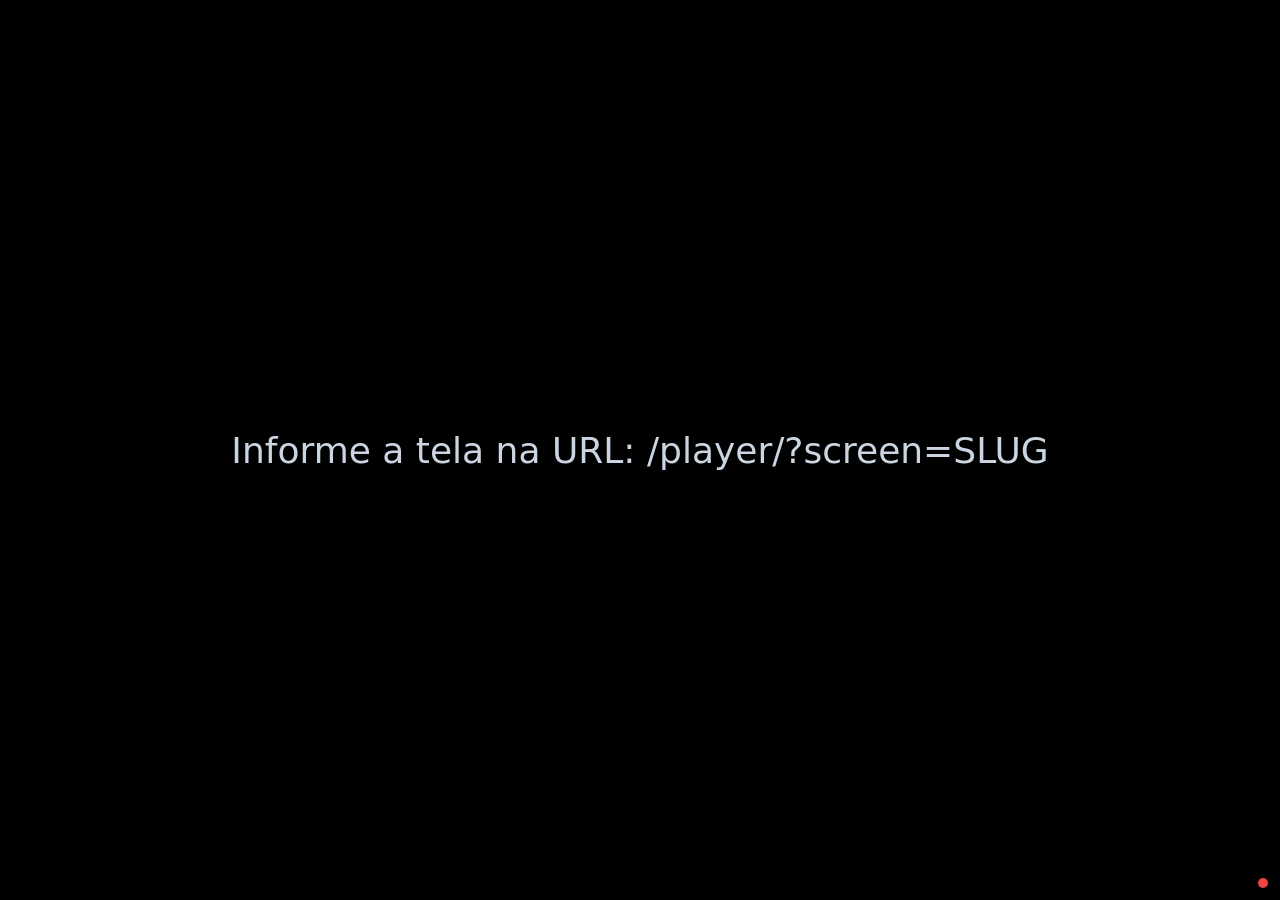
==== frontend/player/index.html @ 4db75a4e "feat(1.7): router: widgets" ====
<!DOCTYPE html>
<html lang="pt-BR">
<head>
  <meta charset="UTF-8" />
  <meta name="viewport" content="width=device-width, initial-scale=1.0" />
  <title>tvMedia — Player</title>
  <style>
    /* Reset e tela cheia preta, sem barras de rolagem. */
    * { margin: 0; padding: 0; box-sizing: border-box; }
    html, body { width: 100%; height: 100%; overflow: hidden; background: #000; }
    #stage { position: relative; width: 100vw; height: 100vh; background: #000; }

    /* Cada zona ocupa uma região absoluta da tela (definida em %). */
    .zone { position: absolute; overflow: hidden; background: #000; }

    /* Camadas de mídia dentro da zona (usadas para crossfade). */
    .layer {
      position: absolute; inset: 0;
      display: flex; align-items: center; justify-content: center;
      opacity: 0; transition: opacity 600ms ease, transform 600ms ease;
    }
    .layer.visible { opacity: 1; transform: none; }
    .layer.fade { opacity: 0; }
    .layer.slide { transform: translateX(40px); opacity: 0; }

    .layer img, .layer video, .layer iframe {
      width: 100%; height: 100%; border: 0; background: #000;
    }
    .fit-contain img, .fit-contain video { object-fit: contain; }
    .fit-cover img, .fit-cover video { object-fit: cover; }
    .fit-fill img, .fit-fill video { object-fit: fill; }

    /* Slide de texto/HTML. */
    .text-slide {
      width: 100%; height: 100%;
      display: flex; align-items: center; justify-content: center;
      text-align: center; padding: 4vmin;
      color: #fff; font-family: system-ui, -apple-system, Segoe UI, Roboto, sans-serif;
      font-size: 5vmin; line-height: 1.3;
      background: radial-gradient(circle at 50% 30%, #1f2937, #000);
    }

    /* Indicadores de status / mensagens (canto inferior). */
    #status {
      position: fixed; right: 12px; bottom: 12px; z-index: 9999;
      width: 10px; height: 10px; border-radius: 50%;
      background: #ef4444; box-shadow: 0 0 8px rgba(0,0,0,.6);
      transition: background 300ms ease;
    }
    #status.online { background: #22c55e; }
    #message {
      position: fixed; inset: 0; z-index: 9998;
      display: none; align-items: center; justify-content: center;
      color: #cbd5e1; font-family: system-ui, sans-serif; font-size: 4vmin;
      text-align: center; padding: 6vmin; background: #000;
    }
    #message.show { display: flex; }
    /* ---- v18: widgets (relogio, clima, tickers) ---- */
    .widget { width:100%; height:100%; display:flex; flex-direction:column; color:#fff; font-family: system-ui,-apple-system,Segoe UI,Roboto,sans-serif; }
    .widget-clock, .widget-weather { align-items:center; justify-content:center; text-align:center; gap:1vmin; background: radial-gradient(circle at 50% 30%, #1f2937, #000); padding:3vmin; }
    .widget-clock .w-title, .widget-weather .w-title { font-size:3.2vmin; color:#93c5fd; letter-spacing:.04em; text-transform:uppercase; }
    .widget-clock .w-time { font-size:16vmin; font-weight:700; line-height:1; font-variant-numeric: tabular-nums; }
    .widget-clock .w-date { font-size:3.4vmin; color:#cbd5e1; text-transform:capitalize; }
    .widget-weather .w-wx { display:flex; align-items:center; gap:2vmin; }
    .widget-weather .w-ico { font-size:12vmin; line-height:1; }
    .widget-weather .w-temp { font-size:14vmin; font-weight:700; line-height:1; }
    .widget-weather .w-cond { font-size:4vmin; color:#cbd5e1; }
    .widget-ticker { flex-direction:row; align-items:center; height:100%; background:linear-gradient(90deg,#111827,#0b1220); overflow:hidden; }
    .widget-ticker .t-label { flex:0 0 auto; align-self:stretch; display:flex; align-items:center; padding:0 2.4vmin; background:#2563eb; color:#fff; font-weight:700; font-size:3.4vmin; text-transform:uppercase; letter-spacing:.04em; }
    .widget-promo .t-label { background:#dc2626; }
    .widget-ticker .t-track { flex:1 1 auto; overflow:hidden; position:relative; height:100%; display:flex; align-items:center; }
    .widget-ticker .t-move { display:inline-flex; align-items:center; white-space:nowrap; will-change:transform; animation: ticker-scroll linear infinite; }
    .widget-ticker .t-item { font-size:4vmin; padding:0 1.2vmin; color:#f8fafc; }
    .widget-ticker .t-item b { color:#fde047; }
    .widget-ticker .t-item em { color:#93c5fd; font-style:normal; font-size:3vmin; }
    .widget-ticker .t-sep { color:#475569; padding:0 1vmin; font-size:3vmin; }
    @keyframes ticker-scroll { from { transform: translateX(0); } to { transform: translateX(-50%); } }
  </style>
</head>
<body>
  <div id="stage"></div>
  <div id="status" title="Conexão em tempo real"></div>
  <div id="message"></div>
  <audio id="bg-audio" loop></audio>
  <button id="sound-enable" hidden style="position:fixed;left:12px;bottom:12px;z-index:9999;padding:10px 14px;border:0;border-radius:8px;background:#7aa2f7;color:#0b0d16;font:600 14px system-ui;cursor:pointer;box-shadow:0 4px 14px rgba(0,0,0,.5)">Ativar som</button>
  <script src="player.js"></script>
</body>
</html>
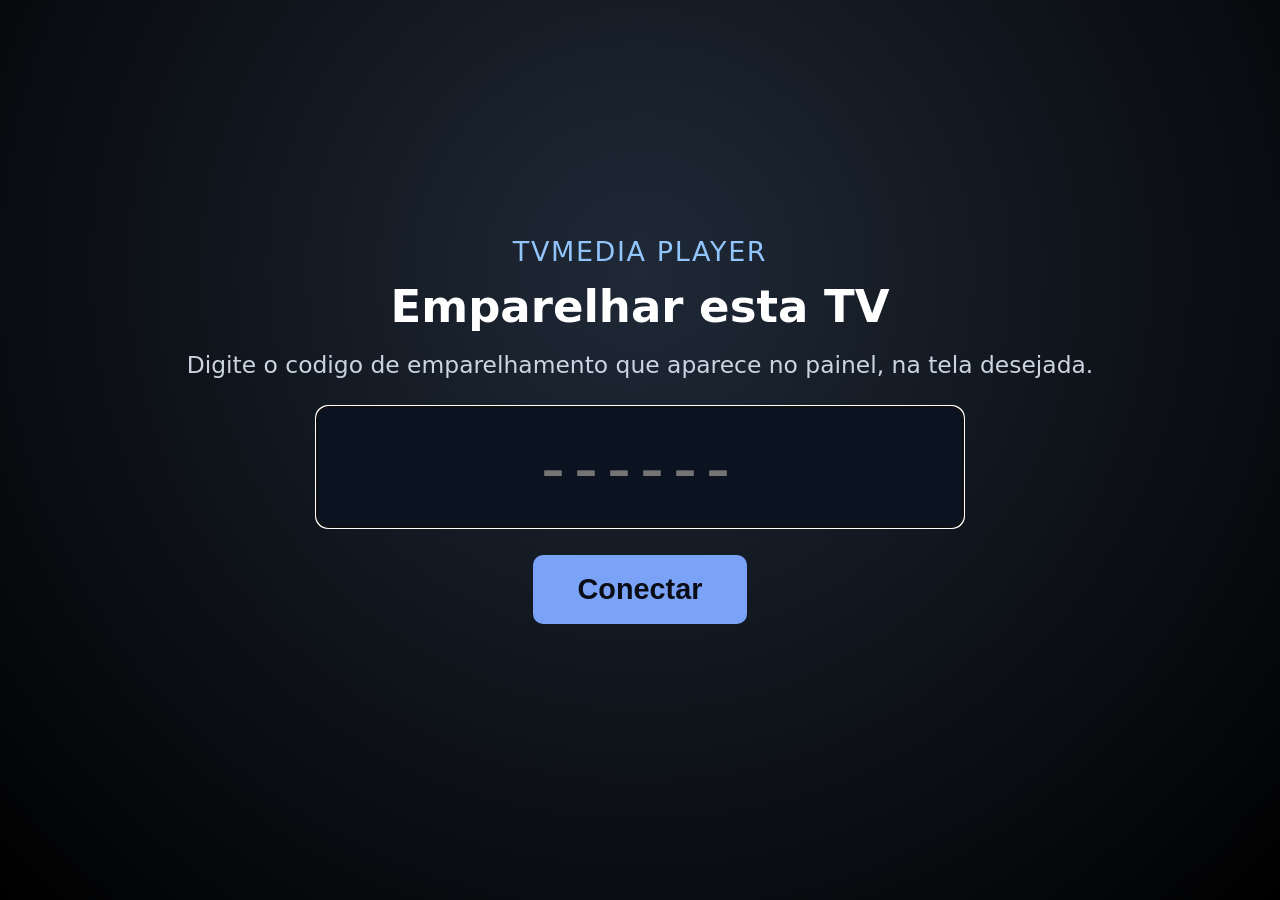
==== commit b3620f5f: "tvMedia ajustes gerais" ====
--- a/frontend/player/index.html
+++ b/frontend/player/index.html
@@ -29,6 +29,9 @@
     .fit-contain img, .fit-contain video { object-fit: contain; }
     .fit-cover img, .fit-cover video { object-fit: cover; }
     .fit-fill img, .fit-fill video { object-fit: fill; }
+    .layer img, .layer video { object-position: var(--focal, center); }
+    #emergency { position: fixed; inset: 0; z-index: 10001; display: none; align-items: center; justify-content: center; text-align: center; padding: 8vmin; background: #b91c1c; color: #fff; font-family: system-ui, -apple-system, sans-serif; font-size: 6vmin; font-weight: 800; line-height: 1.25; white-space: pre-wrap; }
+    #emergency.show { display: flex; }
 
     /* Slide de texto/HTML. */
     .text-slide {
@@ -75,12 +78,16 @@
     .widget-ticker .t-item em { color:#93c5fd; font-style:normal; font-size:3vmin; }
     .widget-ticker .t-sep { color:#475569; padding:0 1vmin; font-size:3vmin; }
     @keyframes ticker-scroll { from { transform: translateX(0); } to { transform: translateX(-50%); } }
-  </style>
+      .audio-card { display: flex; flex-direction: column; align-items: center; justify-content: center; gap: 2.4vmin; }
+    .audio-card .audio-icon { font-size: 9vmin; line-height: 1; opacity: .92; }
+    .audio-card .audio-label { font-size: 3.6vmin; color: #e2e8f0; max-width: 80%; text-align: center; }
+</style>
 </head>
 <body>
   <div id="stage"></div>
   <div id="status" title="Conexão em tempo real"></div>
   <div id="message"></div>
+  <div id="emergency"></div>
   <audio id="bg-audio" loop></audio>
   <button id="sound-enable" hidden style="position:fixed;left:12px;bottom:12px;z-index:9999;padding:10px 14px;border:0;border-radius:8px;background:#7aa2f7;color:#0b0d16;font:600 14px system-ui;cursor:pointer;box-shadow:0 4px 14px rgba(0,0,0,.5)">Ativar som</button>
   <script src="player.js"></script>
